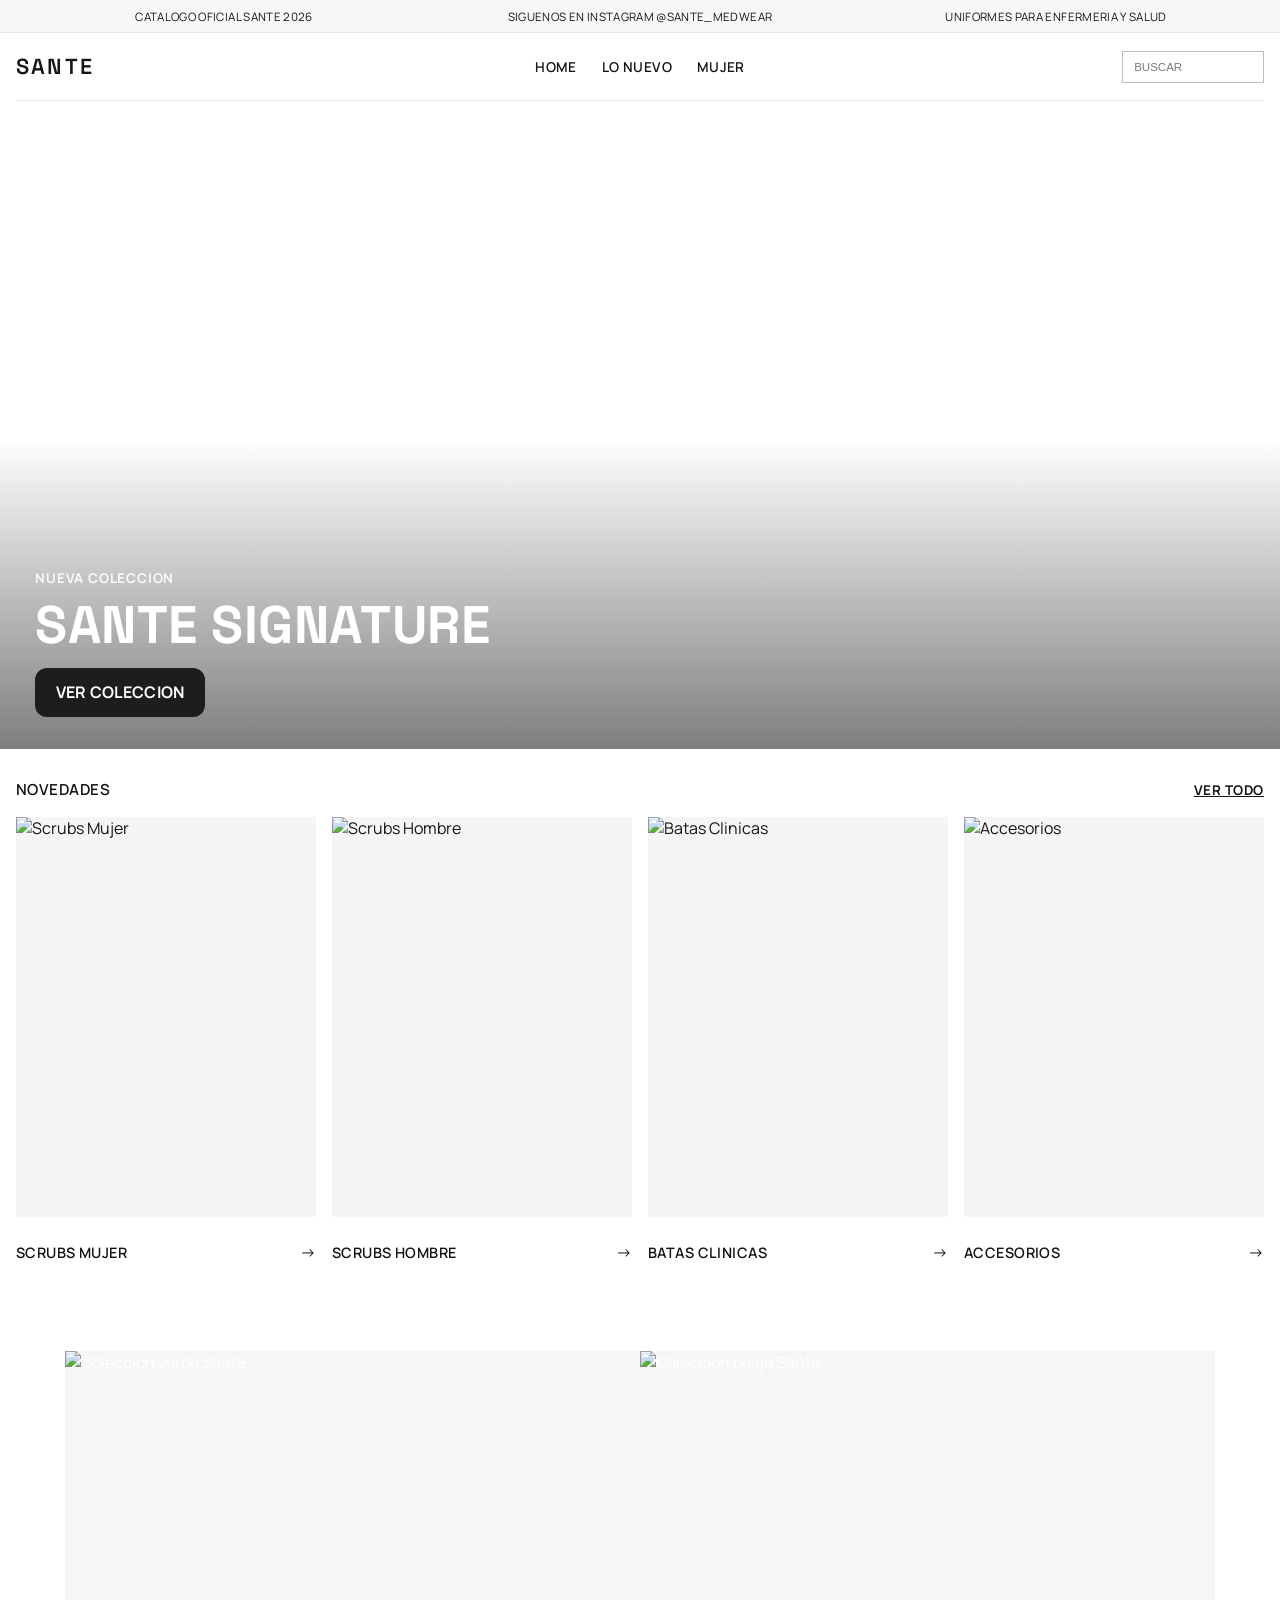
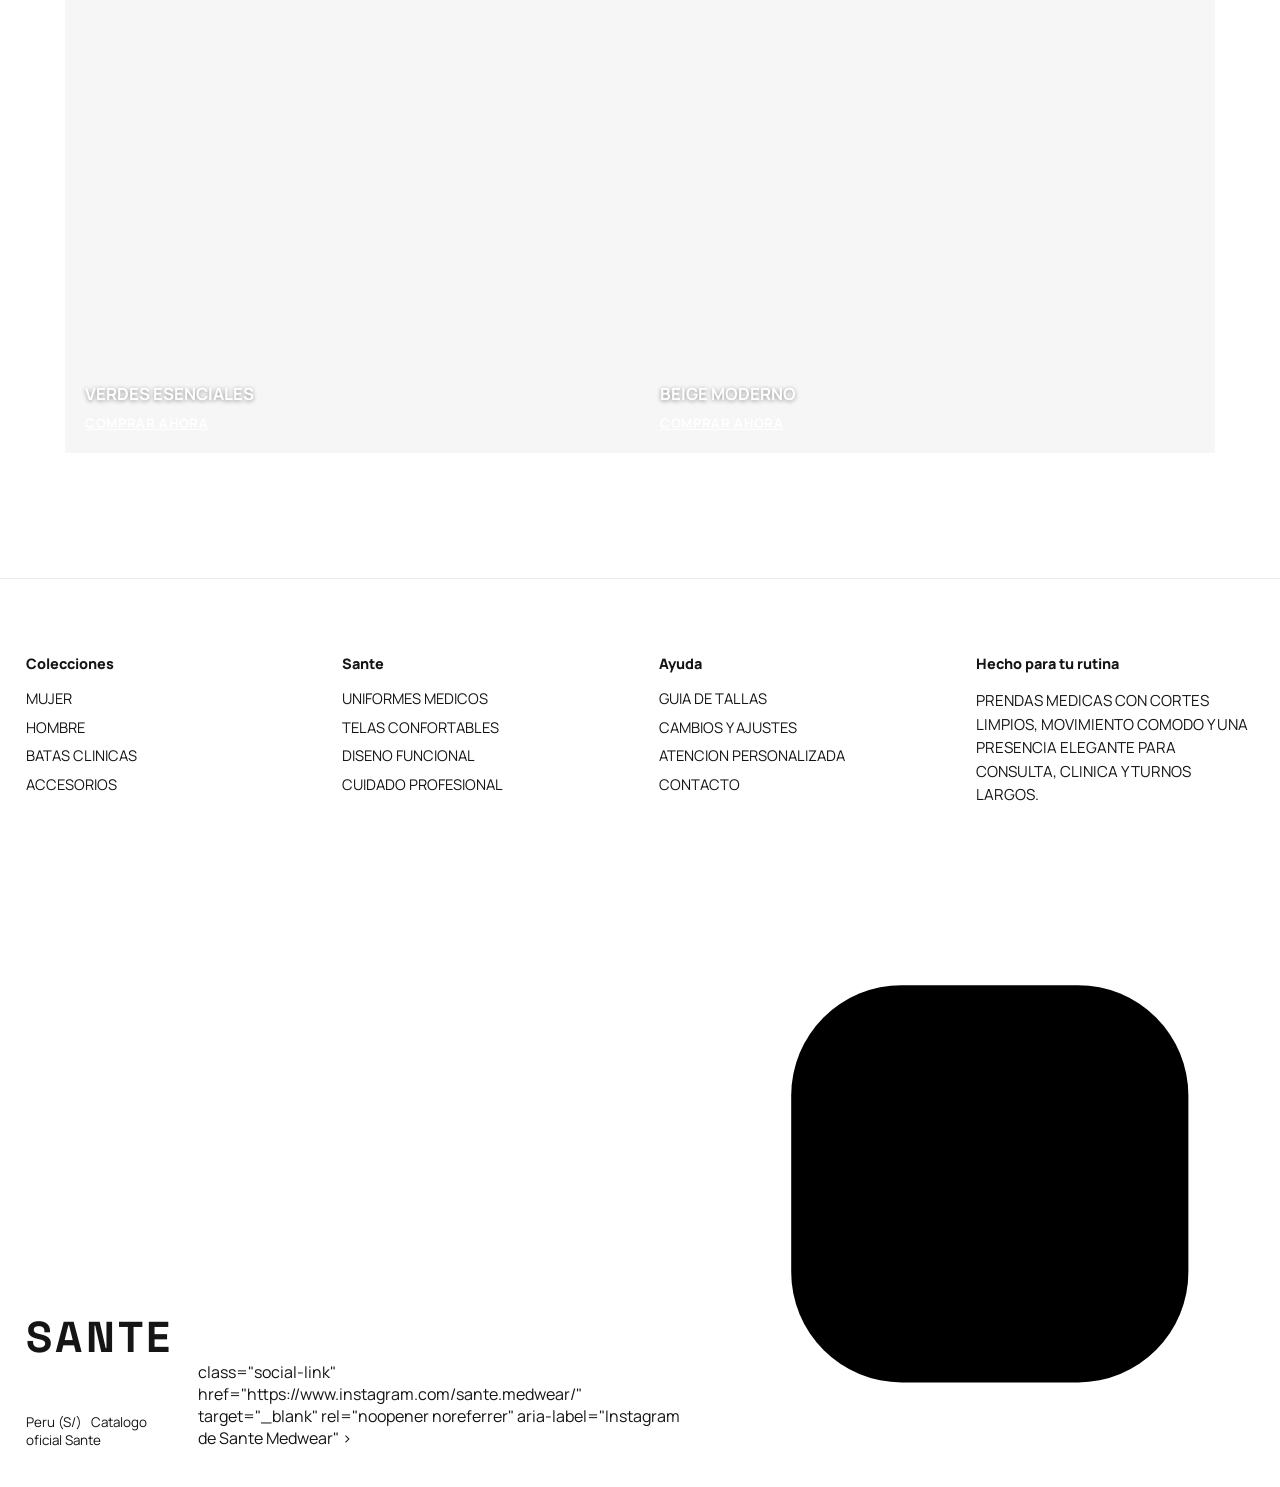
==== index.html @ aae08681 "Add files via upload" ====
<!DOCTYPE html>
<html lang="es">
<head>
    <meta charset="UTF-8">
    <meta http-equiv="X-UA-Compatible" content="IE=edge">
    <meta name="viewport" content="width=device-width, initial-scale=1.0">
    <title>Sante | Uniformes Medicos</title>
    <meta name="description" content="Sante: tienda online de ropa para enfermeros y personal de salud.">
    <link rel="preconnect" href="https://fonts.googleapis.com">
    <link rel="preconnect" href="https://fonts.gstatic.com" crossorigin>
    <link href="https://fonts.googleapis.com/css2?family=Manrope:wght@400;500;600;700&family=Space+Grotesk:wght@500;600;700&display=swap" rel="stylesheet">
    <link rel="stylesheet" href="styles.css">
</head>
<body>
    <div class="top-strip" aria-label="Avisos de tienda">
        <div class="top-strip-inner">
            <span>CATALOGO OFICIAL SANTE 2026</span>
            <span>SIGUENOS EN INSTAGRAM @SANTE_MEDWEAR</span>
            <span>UNIFORMES PARA ENFERMERIA Y SALUD</span>
        </div>
    </div>

    <header class="header">
        <a href="#inicio" class="brand" aria-label="Sante inicio">SANTE</a>

        <nav class="menu" aria-label="Menu principal">
            <a href="#inicio">HOME</a>
            <a href="#destacados">LO NUEVO</a>
            <a href="#coleccion">MUJER</a>
        </nav>

        <div class="header-actions">
            <label class="search-box" for="search-input">
                <input id="search-input" type="text" placeholder="BUSCAR">
            </label>
            <button class="menu-toggle" aria-label="Abrir menu">MENU</button>
        </div>
    </header>

    <main>
        <section class="hero-banner" id="inicio" aria-label="Video principal">
            <video class="hero-video" autoplay muted loop playsinline poster="portada-sante.jpeg">
                <source src="1.mp4" type="video/mp4">
            </video>
            <div class="hero-overlay"></div>
            <div class="hero-caption reveal-up">
                <p class="label">NUEVA COLECCION</p>
                <h1>SANTE SIGNATURE</h1>
                <a href="#destacados" class="btn btn-solid">VER COLECCION</a>
            </div>
        </section>

        <section class="hm-showcase" id="coleccion" aria-label="Novedades">
            <div class="hm-showcase-head">
                <h2>Novedades</h2>
                <a href="productos.html">Ver todo</a>
            </div>

            <div class="grid-categories">

                <!-- Scrubs Mujer -->
                <a class="category-card" href="productos.html" style="--delay: 0ms;">
                    <div class="category-photo">
                        <img src="perfil.jpg" alt="Scrubs Mujer">
                    </div>
                    <div class="category-content">
                        <h3>Scrubs Mujer</h3>
                        <span aria-hidden="true">&rarr;</span>
                    </div>
                </a>

                <!-- Scrubs Hombre -->
                <a class="category-card" href="productos.html" style="--delay: 70ms;">
                    <div class="category-photo">
                        <img src="perfil2.jpg" alt="Scrubs Hombre">
                    </div>
                    <div class="category-content">
                        <h3>Scrubs Hombre</h3>
                        <span aria-hidden="true">&rarr;</span>
                    </div>
                </a>

                <!-- Batas Clinicas -->
                <a class="category-card" href="productos.html" style="--delay: 140ms;">
                    <div class="category-photo">
                        <img src="perfil3.jpg" alt="Batas Clinicas">
                    </div>
                    <div class="category-content">
                        <h3>Batas Clinicas</h3>
                        <span aria-hidden="true">&rarr;</span>
                    </div>
                </a>

                <!-- Accesorios -->
                <a class="category-card" href="productos.html" style="--delay: 210ms;">
                    <div class="category-photo">
                        <img src="perfil4.jpg" alt="Accesorios">
                    </div>
                    <div class="category-content">
                        <h3>Accesorios</h3>
                        <span aria-hidden="true">&rarr;</span>
                    </div>
                </a>

            </div>
        </section>

        <section class="editorial-duo" aria-label="Colecciones destacadas">
            <a class="editorial-card" href="productos.html">
                <img src="verde.jpg.jpg" alt="Coleccion verde Sante">
                <div class="editorial-copy">
                    <h2>Verdes esenciales</h2>
                    <span>Comprar ahora</span>
                </div>
            </a>

            <a class="editorial-card" href="productos.html">
                <img src="beige.jpg" alt="Coleccion beige Sante">
                <div class="editorial-copy">
                    <h2>Beige moderno</h2>
                    <span>Comprar ahora</span>
                </div>
            </a>
        </section>
    </main>

    <footer class="site-footer" aria-label="Informacion de Sante">
        <div class="site-footer-grid">
            <section class="footer-column">
                <h2>Colecciones</h2>
                <a href="#coleccion">Mujer</a>
                <a href="#coleccion">Hombre</a>
                <a href="#coleccion">Batas clinicas</a>
                <a href="#coleccion">Accesorios</a>
            </section>

            <section class="footer-column">
                <h2>Sante</h2>
                <a href="#inicio">Uniformes medicos</a>
                <a href="#coleccion">Telas confortables</a>
                <a href="#coleccion">Diseno funcional</a>
                <a href="#coleccion">Cuidado profesional</a>
            </section>

            <section class="footer-column">
                <h2>Ayuda</h2>
                <a href="#coleccion">Guia de tallas</a>
                <a href="#coleccion">Cambios y ajustes</a>
                <a href="#coleccion">Atencion personalizada</a>
                <a href="#coleccion">Contacto</a>
            </section>

            <section class="footer-column footer-feature">
                <h2>Hecho para tu rutina</h2>
                <p>Prendas medicas con cortes limpios, movimiento comodo y una presencia elegante para consulta, clinica y turnos largos.</p>
            </section>
        </div>

        <div class="footer-bottom">
            <div>
                <a class="footer-brand" href="#inicio" aria-label="Sante inicio">SANTE</a>
                <p>Peru (S/) &nbsp; Catalogo oficial Sante</p>
            </div>

            
                class="social-link"
                href="https://www.instagram.com/sante.medwear/"
                target="_blank"
                rel="noopener noreferrer"
                aria-label="Instagram de Sante Medwear"
            >
                <svg viewBox="0 0 24 24" aria-hidden="true" focusable="false">
                    <rect x="3" y="3" width="18" height="18" rx="5"></rect>
                    <circle cx="12" cy="12" r="4"></circle>
                    <circle cx="17.5" cy="6.5" r="1.2"></circle>
                </svg>
            </a>
        </div>
    </footer>

    <script src="main.js"></script>
</body>
</html>
---- styles.css ----
:root {
    --bg: #ffffff;
    --surface: #ffffff;
    --ink: #151515;
    --muted: #666666;
    --line: #e9e9e9;
    --brand: #1d1d1d;
    --brand-strong: #000000;
    --radius-lg: 18px;
    --radius-md: 12px;
    --shadow-soft: 0 10px 24px rgba(15, 15, 15, 0.08);
}

* {
    box-sizing: border-box;
}

html,
body {
    margin: 0;
    padding: 0;
}

body {
    background: var(--bg);
    color: var(--ink);
    font-family: 'Manrope', sans-serif;
    min-height: 100vh;
    overflow-x: hidden;
}

.header,
.section-wrap,
.footer {
    width: min(1180px, calc(100% - 2rem));
    margin-inline: auto;
}

.top-strip {
    background: #f7f7f7;
    border-bottom: 1px solid var(--line);
    font-size: 0.72rem;
    letter-spacing: 0.03em;
}

.top-strip-inner {
    width: min(1320px, calc(100% - 2rem));
    margin-inline: auto;
    min-height: 32px;
    display: grid;
    align-items: center;
    grid-template-columns: 1fr 1fr 1fr;
    text-transform: uppercase;
}

.top-strip-inner span {
    text-align: center;
    white-space: nowrap;
    overflow: hidden;
    text-overflow: ellipsis;
}

.header {
    width: min(1320px, calc(100% - 2rem));
    display: flex;
    align-items: center;
    justify-content: space-between;
    gap: 1rem;
    min-height: 68px;
    padding: 0.6rem 0;
    position: sticky;
    top: 32px;
    background: rgba(255, 255, 255, 0.95);
    backdrop-filter: blur(8px);
    border-bottom: 1px solid var(--line);
    z-index: 30;
}

.brand {
    font-family: 'Space Grotesk', sans-serif;
    font-weight: 600;
    font-size: clamp(1.15rem, 1.7vw, 1.65rem);
    letter-spacing: 0.1em;
    text-decoration: none;
    color: var(--ink);
    flex: 1 1 0;
}

.menu {
    display: flex;
    align-items: center;
    justify-content: center;
    gap: 1.55rem;
    flex: 1 1 0;
}

.menu a {
    text-decoration: none;
    color: var(--ink);
    font-weight: 600;
    font-size: 0.85rem;
    letter-spacing: 0.03em;
    position: relative;
}

.menu a::after {
    content: '';
    position: absolute;
    left: 0;
    bottom: -0.2rem;
    width: 100%;
    height: 1px;
    transform: scaleX(0);
    transform-origin: right;
    transition: transform 0.22s ease;
    background: var(--ink);
}

.menu a:hover::after {
    transform: scaleX(1);
    transform-origin: left;
}

.menu-toggle {
    display: none;
    border: 1px solid var(--line);
    background: var(--surface);
    padding: 0.52rem 0.88rem;
    border-radius: 8px;
    font-weight: 600;
}

.header-actions {
    flex: 1 1 0;
    display: flex;
    justify-content: flex-end;
    align-items: center;
    gap: 0.55rem;
}

.search-box input {
    width: 142px;
    height: 32px;
    border: 1px solid #bdbdbd;
    background: #fff;
    font-size: 0.72rem;
    padding: 0 0.7rem;
    outline: none;
}

.search-box input::placeholder {
    color: #7c7c7c;
}

main {
    padding-bottom: 3rem;
}

.section-wrap {
    margin-bottom: 4.8rem;
}

.hero-banner {
    position: relative;
    min-height: 72vh;
    max-height: 780px;
    overflow: hidden;
    margin-bottom: 2rem;
}

.hero-video {
    width: 100%;
    height: 100%;
    min-height: 72vh;
    object-fit: cover;
    display: block;
}

.hero-overlay {
    position: absolute;
    inset: 0;
    background: linear-gradient(180deg, rgba(20, 20, 20, 0) 52%, rgba(20, 20, 20, 0.55) 100%);
}

.hero-caption {
    position: absolute;
    left: clamp(1rem, 4vw, 2.2rem);
    bottom: clamp(1rem, 3.2vw, 2rem);
    z-index: 2;
    color: #fff;
}

.label {
    font-size: 0.84rem;
    letter-spacing: 0.06em;
    font-weight: 700;
    color: rgba(255, 255, 255, 0.92);
    margin: 0 0 0.55rem;
}

h1,
h2,
h3 {
    margin: 0;
    font-family: 'Space Grotesk', sans-serif;
    line-height: 1.08;
}

h1 {
    font-size: clamp(2rem, 4.8vw, 3.3rem);
    max-width: 14ch;
    letter-spacing: 0.01em;
    margin-bottom: 0.9rem;
}

.btn {
    display: inline-flex;
    align-items: center;
    justify-content: center;
    text-decoration: none;
    border-radius: 12px;
    font-weight: 700;
    letter-spacing: 0.01em;
    padding: 0.86rem 1.3rem;
    transition: transform 0.22s ease, box-shadow 0.22s ease, background-color 0.22s ease;
}

.btn:hover {
    transform: translateY(-2px);
}

.btn-solid {
    background: var(--brand);
    color: #fff;
    box-shadow: none;
}

.btn-solid:hover {
    background: var(--brand-strong);
}

.btn-outline {
    border: 1px solid #cbcbc5;
    background: #fff;
    color: var(--ink);
}

.placeholder-card {
    border-radius: var(--radius-md);
    border: 1px dashed rgba(20, 20, 20, 0.22);
    background:
        linear-gradient(145deg, #f8f9f6, #f0f1eb),
        repeating-linear-gradient(
            -45deg,
            rgba(20, 20, 20, 0.03),
            rgba(20, 20, 20, 0.03) 8px,
            transparent 8px,
            transparent 16px
        );
    min-height: 140px;
    display: grid;
    place-items: center;
    text-align: center;
    color: #74746d;
    font-weight: 600;
    padding: 1rem;
}

.placeholder-card.large {
    min-height: 560px;
}

.hero-cover {
    width: 100%;
    min-height: 560px;
    height: 100%;
    object-fit: cover;
    border-radius: var(--radius-lg);
    border: 1px solid rgba(20, 20, 20, 0.08);
    box-shadow: var(--shadow-soft);
    display: block;
}

.hero-media {
    position: relative;
}

.hero-media::after {
    content: '';
    position: absolute;
    inset: auto 6% -18px;
    height: 26px;
    border-radius: 999px;
    background: rgba(20, 20, 20, 0.1);
    filter: blur(16px);
    z-index: -1;
}

.section-head {
    margin-bottom: 1.65rem;
    margin-top: 2rem;
}

.section-head h2 {
    font-size: clamp(1.55rem, 3.4vw, 2.55rem);
    letter-spacing: -0.01em;
}

.hm-showcase {
    width: min(1320px, calc(100% - 2rem));
    margin: 0 auto 4.8rem;
}

.hm-showcase-head {
    display: flex;
    align-items: center;
    justify-content: space-between;
    gap: 1rem;
    margin-bottom: 1.1rem;
    text-transform: uppercase;
}

.hm-showcase-head h2 {
    font-family: 'Manrope', sans-serif;
    font-size: 0.95rem;
    font-weight: 600;
    letter-spacing: 0.03em;
}

.hm-showcase-head a {
    color: var(--ink);
    font-size: 0.84rem;
    font-weight: 700;
    letter-spacing: 0.04em;
}

.grid-categories {
    display: grid;
    grid-template-columns: repeat(4, minmax(0, 1fr));
    gap: 1rem;
}

.category-card {
    overflow: hidden;
    background: var(--surface);
    color: var(--ink);
    display: block;
    text-decoration: none;
    transition: transform 0.24s ease, box-shadow 0.24s ease;
}

.category-card:hover {
    transform: translateY(-3px);
}

.category-photo {
    aspect-ratio: 3 / 4;
    background: #f5f5f5;
    overflow: hidden;
}

.category-photo img {
    width: 100%;
    height: 100%;
    object-fit: cover;
    object-position: center top;
    display: block;
}

.category-content {
    min-height: 58px;
    display: flex;
    align-items: center;
    justify-content: space-between;
    gap: 1rem;
    padding-top: 0.85rem;
    text-transform: uppercase;
}

.category-card h3 {
    font-family: 'Manrope', sans-serif;
    font-size: 0.9rem;
    font-weight: 600;
    letter-spacing: 0.03em;
}

.category-card p {
    color: var(--muted);
    line-height: 1.62;
    font-size: 0.94rem;
}

.products-grid {
    display: grid;
    grid-template-columns: repeat(3, minmax(0, 1fr));
    gap: 1.15rem;
}

.product-card {
    background: var(--surface);
    border: 1px solid var(--line);
    border-radius: var(--radius-md);
    overflow: hidden;
    transition: transform 0.24s ease, box-shadow 0.24s ease;
}

.product-card:hover {
    transform: translateY(-4px);
    box-shadow: var(--shadow-soft);
}

.product-image {
    border-radius: 0;
    border: 0;
    min-height: 260px;
}

.product-meta {
    padding: 1.1rem;
}

.product-type {
    margin: 0;
    letter-spacing: 0.11em;
    font-size: 0.68rem;
    font-weight: 700;
    color: var(--muted);
}

.product-meta h3 {
    margin-top: 0.62rem;
    font-size: 1.08rem;
}

.product-note {
    margin: 0.9rem 0 0;
    font-size: 0.84rem;
    color: #777;
    letter-spacing: 0.03em;
    text-transform: uppercase;
}

.product-row {
    margin-top: 1.15rem;
    display: flex;
    align-items: center;
    justify-content: space-between;
    gap: 0.75rem;
}

.product-row strong {
    font-size: 1.02rem;
    font-family: 'Space Grotesk', sans-serif;
}

.product-row button {
    border: 1px solid #d8d8d2;
    border-radius: 10px;
    background: #fff;
    color: var(--ink);
    font-weight: 700;
    padding: 0.58rem 0.95rem;
    cursor: pointer;
    transition: background-color 0.2s ease, color 0.2s ease;
}

.product-row button:hover {
    background: var(--ink);
    color: #fff;
}

.lookbook {
    display: grid;
    grid-template-columns: 0.95fr 1.05fr;
    gap: 1.15rem;
    align-items: start;
}

.lookbook-text p {
    color: var(--muted);
    line-height: 1.72;
    max-width: 54ch;
}

.lookbook-gallery {
    display: grid;
    grid-template-columns: repeat(3, minmax(0, 1fr));
    gap: 0.9rem;
}

.lookbook-gallery .placeholder-card {
    min-height: 340px;
}

.cta-box {
    border-radius: var(--radius-lg);
    padding: clamp(1.5rem, 4vw, 3rem);
    border: 1px solid #d6ddd7;
    background:
        linear-gradient(120deg, rgba(41, 79, 74, 0.13) 0%, rgba(41, 79, 74, 0.03) 40%, #ffffff 100%),
        #ffffff;
    color: var(--ink);
}

.cta-box h2 {
    font-size: clamp(1.5rem, 4vw, 2.6rem);
}

.cta-box p {
    color: var(--muted);
    margin-bottom: 1.4rem;
}

.cta-box .btn-solid {
    background: var(--ink);
    box-shadow: none;
}

.cta-box .btn-solid:hover {
    background: #000;
}

.reveal-up {
    opacity: 0;
    transform: translateY(22px);
    transition: opacity 0.55s ease, transform 0.55s ease;
    transition-delay: var(--delay, 0ms);
}

.reveal-up.visible {
    opacity: 1;
    transform: translateY(0);
}

.delay-1 {
    --delay: 120ms;
}

.delay-2 {
    --delay: 220ms;
}

.editorial-duo {
    width: min(1150px, calc(100% - 2rem));
    display: grid;
    grid-template-columns: repeat(2, minmax(0, 1fr));
    gap: 0;
    margin: 0 auto 4.8rem;
}

.editorial-card {
    position: relative;
    min-width: 0;
    overflow: hidden;
    background: #f6f6f6;
    color: #fff;
    display: block;
    text-decoration: none;
}

.editorial-card img {
    width: 100%;
    height: min(78vh, 760px);
    min-height: 540px;
    object-fit: cover;
    object-position: center top;
    display: block;
}

.editorial-copy {
    position: absolute;
    left: 1.25rem;
    bottom: 1.25rem;
    color: #fff;
}

.editorial-copy h2 {
    font-family: 'Manrope', sans-serif;
    font-size: 1.05rem;
    margin-bottom: 0.5rem;
    text-shadow: 0 1px 4px rgba(0, 0, 0, 0.42);
    text-transform: uppercase;
}

.editorial-copy a,
.editorial-copy span {
    color: #fff;
    display: inline-block;
    font-size: 0.82rem;
    font-weight: 700;
    letter-spacing: 0.05em;
    text-decoration: underline;
    text-transform: uppercase;
}

.site-footer {
    padding: 4.8rem 1.6rem 2.4rem;
    border-top: 1px solid var(--line);
    background: #fff;
    color: var(--ink);
}

.site-footer-grid {
    display: grid;
    grid-template-columns: 1fr 1fr 1fr minmax(260px, 1.1fr);
    gap: clamp(2rem, 5vw, 5.5rem);
    width: min(1320px, 100%);
    margin: 0 auto;
}

.footer-column {
    display: flex;
    flex-direction: column;
    align-items: flex-start;
    gap: 0.55rem;
}

.footer-column h2 {
    font-family: 'Manrope', sans-serif;
    font-size: 0.9rem;
    font-weight: 800;
    margin-bottom: 0.55rem;
}

.footer-column a {
    color: var(--ink);
    font-size: 0.92rem;
    line-height: 1.35;
    text-decoration: none;
    text-transform: uppercase;
}

.footer-column a:hover {
    text-decoration: underline;
}

.footer-feature p {
    max-width: 34ch;
    margin: 0;
    font-size: 0.95rem;
    line-height: 1.55;
    text-transform: uppercase;
}

.footer-bottom {
    width: min(1320px, 100%);
    margin: 7rem auto 0;
    display: flex;
    align-items: flex-end;
    justify-content: space-between;
    gap: 1.5rem;
}

.footer-brand {
    display: inline-block;
    margin-bottom: 3rem;
    color: var(--ink);
    font-family: 'Space Grotesk', sans-serif;
    font-size: clamp(1.8rem, 4vw, 2.7rem);
    font-weight: 700;
    letter-spacing: 0.08em;
    text-decoration: none;
}

.footer-bottom p {
    margin: 0;
    font-size: 0.84rem;
}

.social-link {
    width: 34px;
    height: 34px;
    display: inline-grid;
    place-items: center;
    color: var(--ink);
    text-decoration: none;
}

.social-link svg {
    width: 23px;
    height: 23px;
    fill: none;
    stroke: currentColor;
    stroke-width: 1.8;
    stroke-linecap: round;
    stroke-linejoin: round;
}

.social-link:hover {
    color: #666;
}

@media (max-width: 1024px) {
    .top-strip-inner {
        grid-template-columns: 1fr;
        gap: 0.1rem;
        min-height: 56px;
        padding: 0.2rem 0;
    }

    .top-strip-inner span:nth-child(2),
    .top-strip-inner span:nth-child(3) {
        display: none;
    }

    .header {
        top: 56px;
        flex-wrap: wrap;
        align-items: center;
        row-gap: 0.7rem;
        padding-top: 0.75rem;
        padding-bottom: 0.75rem;
    }

    .brand {
        flex: initial;
    }

    .menu {
        order: 3;
        justify-content: flex-start;
        width: 100%;
        padding-top: 0.35rem;
        border-top: 1px solid var(--line);
    }

    .header-actions {
        flex: initial;
    }

    .grid-categories {
        grid-template-columns: repeat(2, minmax(0, 1fr));
    }

    .editorial-duo {
        width: min(900px, calc(100% - 2rem));
    }

    .editorial-card img {
        height: 64vh;
        min-height: 460px;
    }

    .site-footer-grid {
        grid-template-columns: repeat(2, minmax(0, 1fr));
    }

    .footer-bottom {
        margin-top: 5rem;
    }

    .products-grid {
        grid-template-columns: repeat(2, minmax(0, 1fr));
    }

    .lookbook {
        grid-template-columns: 1fr;
    }

    .hero-banner,
    .hero-video {
        min-height: 62vh;
    }
}

@media (max-width: 760px) {
    .header {
        top: 56px;
        gap: 0.65rem;
    }

    .menu-toggle {
        display: inline-flex;
    }

    .menu {
        display: none;
        flex-direction: column;
        align-items: flex-start;
        width: 100%;
        background: var(--surface);
        border: 1px solid var(--line);
        border-radius: 10px;
        padding: 0.8rem;
        box-shadow: var(--shadow-soft);
        order: 4;
    }

    .menu.open {
        display: flex;
    }

    .search-box {
        display: none;
    }

    .placeholder-card.large {
        min-height: 320px;
    }

    .hero-banner,
    .hero-video {
        min-height: 56vh;
    }

    h1 {
        font-size: clamp(1.75rem, 8vw, 2.2rem);
        margin-bottom: 0.75rem;
    }

    .hero-caption {
        left: 1rem;
        bottom: 1rem;
    }

    .grid-categories,
    .products-grid,
    .lookbook-gallery {
        grid-template-columns: 1fr;
    }

    .lookbook-gallery .placeholder-card {
        min-height: 190px;
    }

    .editorial-duo {
        grid-template-columns: 1fr;
        width: 100%;
    }

.editorial-card {
    position: relative;
    border-radius: var(--radius-md);
    overflow: hidden;
}

.editorial-card img {
    width: 100%;
    height: 380px; /* cambia este valor para hacerlas más chicas o grandes */
    object-fit: cover;
    display: block;
}

.editorial-copy {
    position: absolute;
    bottom: 1.2rem;
    left: 1.2rem;
    color: #fff;
}

.editorial-copy h2 {
    font-size: 1.4rem;
    margin-bottom: 0.5rem;
    text-shadow: 0 1px 4px rgba(0,0,0,0.4);
}

.editorial-copy a,
.editorial-copy span {
    color: #fff;
    font-weight: 700;
    font-size: 0.85rem;
    letter-spacing: 0.05em;
    text-decoration: underline;
}

.editorial-card img {
    height: 72vh;
    min-height: 420px;
    object-position: center top;
}

    .site-footer {
        padding: 3.5rem 1rem 2rem;
    }

    .site-footer-grid {
        grid-template-columns: 1fr;
        gap: 2rem;
    }

    .footer-bottom {
        align-items: flex-start;
        flex-direction: column;
        margin-top: 4rem;
    }

    .footer-brand {
        margin-bottom: 2rem;
    }
    .catalogo{
    padding: 120px 5%;
}

.catalogo h1{
    text-align:center;
    margin-bottom:40px;
}

.grid-categories{
    display:grid;
    grid-template-columns:repeat(auto-fit,minmax(220px,1fr));
    gap:20px;
}

.category-card{
    transition:0.3s ease;
}

.category-card:hover{
    transform:translateY(-5px);
}

.category-card img{
    width:100%;
    height:300px;
    object-fit:cover;
    border-radius:8px;
}

.category-card h3{
    margin-top:12px;
    text-align:center;
    font-size:16px;
    font-weight:600;
}

.product-slider{
    display:flex;
    gap:16px;
    overflow-x:auto;
    padding-bottom:10px;
    scroll-behavior:smooth;
}

.product-slider::-webkit-scrollbar{
    height:4px;
}

.product-slider::-webkit-scrollbar-thumb{
    background:#ccc;
    border-radius:10px;
}

.product-card{
    min-width:170px;
    max-width:170px;
    flex-shrink:0;
    transition:0.3s ease;
}

.product-card:hover{
    transform:translateY(-5px);
}

.product-card img{
    width:100%;
    height:240px;
    object-fit:cover;
    border-radius:8px;
}

.product-card h3{
    margin:10px 0 4px;
    font-size:14px;
    font-weight:600;
    text-align:center;
}

.product-card p{
    margin:0;
    font-size:13px;
    color:#666;
    text-align:center;
}

}

.products-page {
    background: #fff;
}

.products-page .header {
    position: sticky;
    top: 32px;
}

.plp-shell {
    width: min(1320px, calc(100% - 2rem));
    margin: 0 auto;
    padding: 1.2rem 0 4rem;
}

.plp-hero {
    min-height: 168px;
    display: flex;
    align-items: flex-end;
    justify-content: space-between;
    gap: 1rem;
    padding: 2.2rem 0 1.2rem;
    border-bottom: 1px solid var(--line);
}

.plp-hero p {
    margin: 0 0 0.45rem;
    font-size: 0.78rem;
    font-weight: 700;
    letter-spacing: 0.08em;
    text-transform: uppercase;
    color: var(--muted);
}

.plp-hero h1 {
    max-width: none;
    margin: 0;
    font-family: 'Manrope', sans-serif;
    font-size: clamp(1.7rem, 3vw, 2.55rem);
    font-weight: 800;
    letter-spacing: 0;
    text-transform: uppercase;
}

.plp-hero span {
    flex: 0 0 auto;
    color: var(--muted);
    font-size: 0.86rem;
    text-transform: uppercase;
}

.plp-layout {
    display: grid;
    grid-template-columns: 190px minmax(0, 1fr);
    gap: 1.5rem;
    align-items: start;
    padding-top: 1rem;
}

.plp-filters {
    position: sticky;
    top: 116px;
    padding-right: 0.8rem;
}

.filter-block {
    border-bottom: 1px solid var(--line);
    padding: 1rem 0;
}

.filter-block button,
.plp-toolbar button {
    width: 100%;
    border: 0;
    background: transparent;
    color: var(--ink);
    cursor: pointer;
    font: inherit;
    font-size: 0.82rem;
    font-weight: 800;
    letter-spacing: 0.04em;
    text-align: left;
    text-transform: uppercase;
    padding: 0;
}

.filter-block a {
    display: block;
    color: var(--ink);
    font-size: 0.86rem;
    line-height: 1.55;
    text-decoration: none;
    margin-top: 0.56rem;
}

.filter-block a:hover {
    text-decoration: underline;
}

.plp-toolbar {
    min-height: 44px;
    display: flex;
    justify-content: space-between;
    align-items: center;
    gap: 1rem;
    margin-bottom: 1rem;
    color: var(--muted);
    font-size: 0.82rem;
    text-transform: uppercase;
}

.plp-toolbar button {
    display: none;
}

.plp-grid {
    display: grid;
    grid-template-columns: repeat(5, minmax(0, 1fr));
    gap: 1.2rem 0.85rem;
}

.plp-card {
    min-width: 0;
    background: #fff;
}

.product-carousel {
    position: relative;
    aspect-ratio: 3 / 4;
    overflow: hidden;
    background: #f4f4f4;
    cursor: zoom-in;
}

.carousel-track,
.carousel-track img {
    width: 100%;
    height: 100%;
}

.carousel-track img {
    position: absolute;
    inset: 0;
    display: block;
    object-fit: cover;
    object-position: center top;
    opacity: 0;
    pointer-events: none;
    transform: scale(1.01);
    transition: opacity 0.22s ease, transform 0.22s ease;
}

.carousel-track img.is-active {
    opacity: 1;
    pointer-events: auto;
    transform: scale(1);
}

.carousel-btn {
    position: absolute;
    top: 50%;
    z-index: 2;
    width: 28px;
    height: 28px;
    display: grid;
    place-items: center;
    border: 1px solid rgba(0, 0, 0, 0.14);
    border-radius: 50%;
    background: rgba(255, 255, 255, 0.86);
    color: #111;
    cursor: pointer;
    font-size: 1.25rem;
    line-height: 1;
    opacity: 0;
    transform: translateY(-50%);
    transition: opacity 0.2s ease, background-color 0.2s ease;
}

.carousel-prev {
    left: 0.55rem;
}

.carousel-next {
    right: 0.55rem;
}

.plp-card:hover .carousel-btn,
.product-carousel:focus-within .carousel-btn {
    opacity: 1;
}

.carousel-btn:hover {
    background: #fff;
}

.carousel-dots {
    position: absolute;
    left: 0.7rem;
    right: 0.7rem;
    bottom: 0.7rem;
    z-index: 2;
    display: flex;
    justify-content: center;
    gap: 0.32rem;
}

.carousel-dots span {
    width: 5px;
    height: 5px;
    border-radius: 50%;
    background: rgba(0, 0, 0, 0.25);
}

.carousel-dots span.is-active {
    background: #111;
}

.plp-card-info {
    min-height: 104px;
    display: grid;
    gap: 0.16rem;
    padding-top: 0.58rem;
}

.plp-card-info p,
.plp-card-info span {
    margin: 0;
    color: var(--muted);
    font-size: 0.82rem;
}

.plp-card-info h2 {
    margin: 0;
    font-family: 'Manrope', sans-serif;
    font-size: 0.86rem;
    font-weight: 700;
    line-height: 1.24;
}

.plp-card-info strong {
    margin-top: 0.22rem;
    font-size: 0.88rem;
}

.gallery-modal {
    position: fixed;
    inset: 0;
    z-index: 100;
    display: none;
    place-items: center;
    padding: 1.2rem;
}

.gallery-modal.is-open {
    display: grid;
}

.gallery-backdrop {
    position: absolute;
    inset: 0;
    background: rgba(0, 0, 0, 0.62);
}

.gallery-dialog {
    position: relative;
    z-index: 1;
    width: min(760px, 100%);
    max-height: calc(100vh - 2.4rem);
    display: grid;
    grid-template-columns: 52px minmax(0, 1fr) 52px;
    grid-template-rows: minmax(0, 1fr) auto auto;
    align-items: center;
    background: #fff;
    box-shadow: 0 24px 70px rgba(0, 0, 0, 0.28);
}

.gallery-image {
    grid-column: 2;
    width: 100%;
    max-height: min(74vh, 740px);
    display: block;
    object-fit: contain;
    background: #f4f4f4;
}

.gallery-close,
.gallery-nav {
    border: 0;
    background: transparent;
    color: #111;
    cursor: pointer;
    font: inherit;
}

.gallery-close {
    position: absolute;
    top: 0.55rem;
    right: 0.65rem;
    z-index: 3;
    width: 36px;
    height: 36px;
    font-size: 1.8rem;
    line-height: 1;
}

.gallery-nav {
    width: 44px;
    height: 44px;
    display: grid;
    place-items: center;
    border: 1px solid #d8d8d8;
    border-radius: 50%;
    font-size: 2rem;
    line-height: 1;
    margin-inline: auto;
}

.gallery-prev {
    grid-column: 1;
}

.gallery-next {
    grid-column: 3;
}

.gallery-info {
    grid-column: 1 / -1;
    display: flex;
    align-items: center;
    justify-content: space-between;
    gap: 1rem;
    padding: 0.85rem 1rem 0.2rem;
}

.gallery-info h2 {
    font-family: 'Manrope', sans-serif;
    font-size: 0.95rem;
    line-height: 1.25;
}

.gallery-info span {
    color: var(--muted);
    font-size: 0.84rem;
}

.gallery-dots {
    grid-column: 1 / -1;
    display: flex;
    justify-content: center;
    gap: 0.42rem;
    padding: 0.75rem 1rem 1rem;
}

.gallery-dots button {
    width: 7px;
    height: 7px;
    border: 0;
    border-radius: 50%;
    background: #c9c9c9;
    cursor: pointer;
    padding: 0;
}

.gallery-dots button.is-active {
    background: #111;
}

body.modal-open {
    overflow: hidden;
}

@media (max-width: 1180px) {
    .plp-grid {
        grid-template-columns: repeat(4, minmax(0, 1fr));
    }
}

@media (max-width: 900px) {
    .plp-layout {
        grid-template-columns: 1fr;
    }

    .plp-filters {
        display: none;
    }

    .plp-toolbar button {
        display: block;
        width: auto;
    }

    .plp-grid {
        grid-template-columns: repeat(3, minmax(0, 1fr));
    }

    .carousel-btn {
        opacity: 1;
    }
}

@media (max-width: 720px) {
    .plp-grid {
        grid-template-columns: repeat(2, minmax(0, 1fr));
    }

    .gallery-dialog {
        grid-template-columns: 42px minmax(0, 1fr) 42px;
        width: min(520px, 100%);
    }

    .gallery-image {
        max-height: 68vh;
    }

    .gallery-nav {
        width: 34px;
        height: 34px;
        font-size: 1.55rem;
    }
}

@media (max-width: 560px) {
    .plp-shell {
        width: min(100% - 1rem, 1320px);
        padding-top: 0.4rem;
    }

    .plp-hero {
        min-height: 130px;
        align-items: flex-start;
        flex-direction: column;
        justify-content: flex-end;
    }

    .plp-toolbar {
        align-items: flex-start;
        flex-direction: column;
        gap: 0.35rem;
    }

    .plp-grid {
        gap: 1.2rem 0.65rem;
    }

    .plp-card-info {
        min-height: 106px;
    }

    .carousel-btn {
        width: 30px;
        height: 30px;
    }
}

/* Ajuste final de catalogo: grilla tipo H&M con fotos mas contenidas. */
.products-page .plp-shell {
    width: min(1180px, calc(100% - 2rem));
    padding: 0 0 4rem;
}

.products-page .plp-hero {
    min-height: 96px;
    padding: 1.15rem 0 0.8rem;
}

.products-page .plp-layout {
    display: block;
    padding-top: 0;
}

.products-page .plp-filters {
    display: none;
}

.products-page .plp-toolbar {
    min-height: 38px;
    margin-bottom: 0.8rem;
}

.products-page .plp-grid {
    display: grid;
    grid-template-columns: repeat(auto-fill, minmax(155px, 1fr));
    gap: 1.35rem 0.85rem;
}

.products-page .plp-card {
    min-width: 0;
    max-width: 210px;
}

.products-page .product-carousel {
    width: 100%;
    height: 235px;
    aspect-ratio: auto;
}

.products-page .carousel-track img {
    object-fit: cover;
    object-position: center top;
}

.products-page .plp-card-info {
    min-height: 86px;
    padding: 0.55rem 0 0;
}

@media (max-width: 1024px) {
    .products-page .plp-grid {
        grid-template-columns: repeat(auto-fill, minmax(150px, 1fr));
    }

    .products-page .product-carousel {
        height: 220px;
    }
}

@media (max-width: 720px) {
    .products-page .plp-grid {
        grid-template-columns: repeat(2, minmax(0, 1fr));
        gap: 1.15rem 0.7rem;
    }

    .products-page .product-carousel {
        height: 210px;
    }

    .products-page .plp-card-info {
        padding-inline: 0;
    }
}
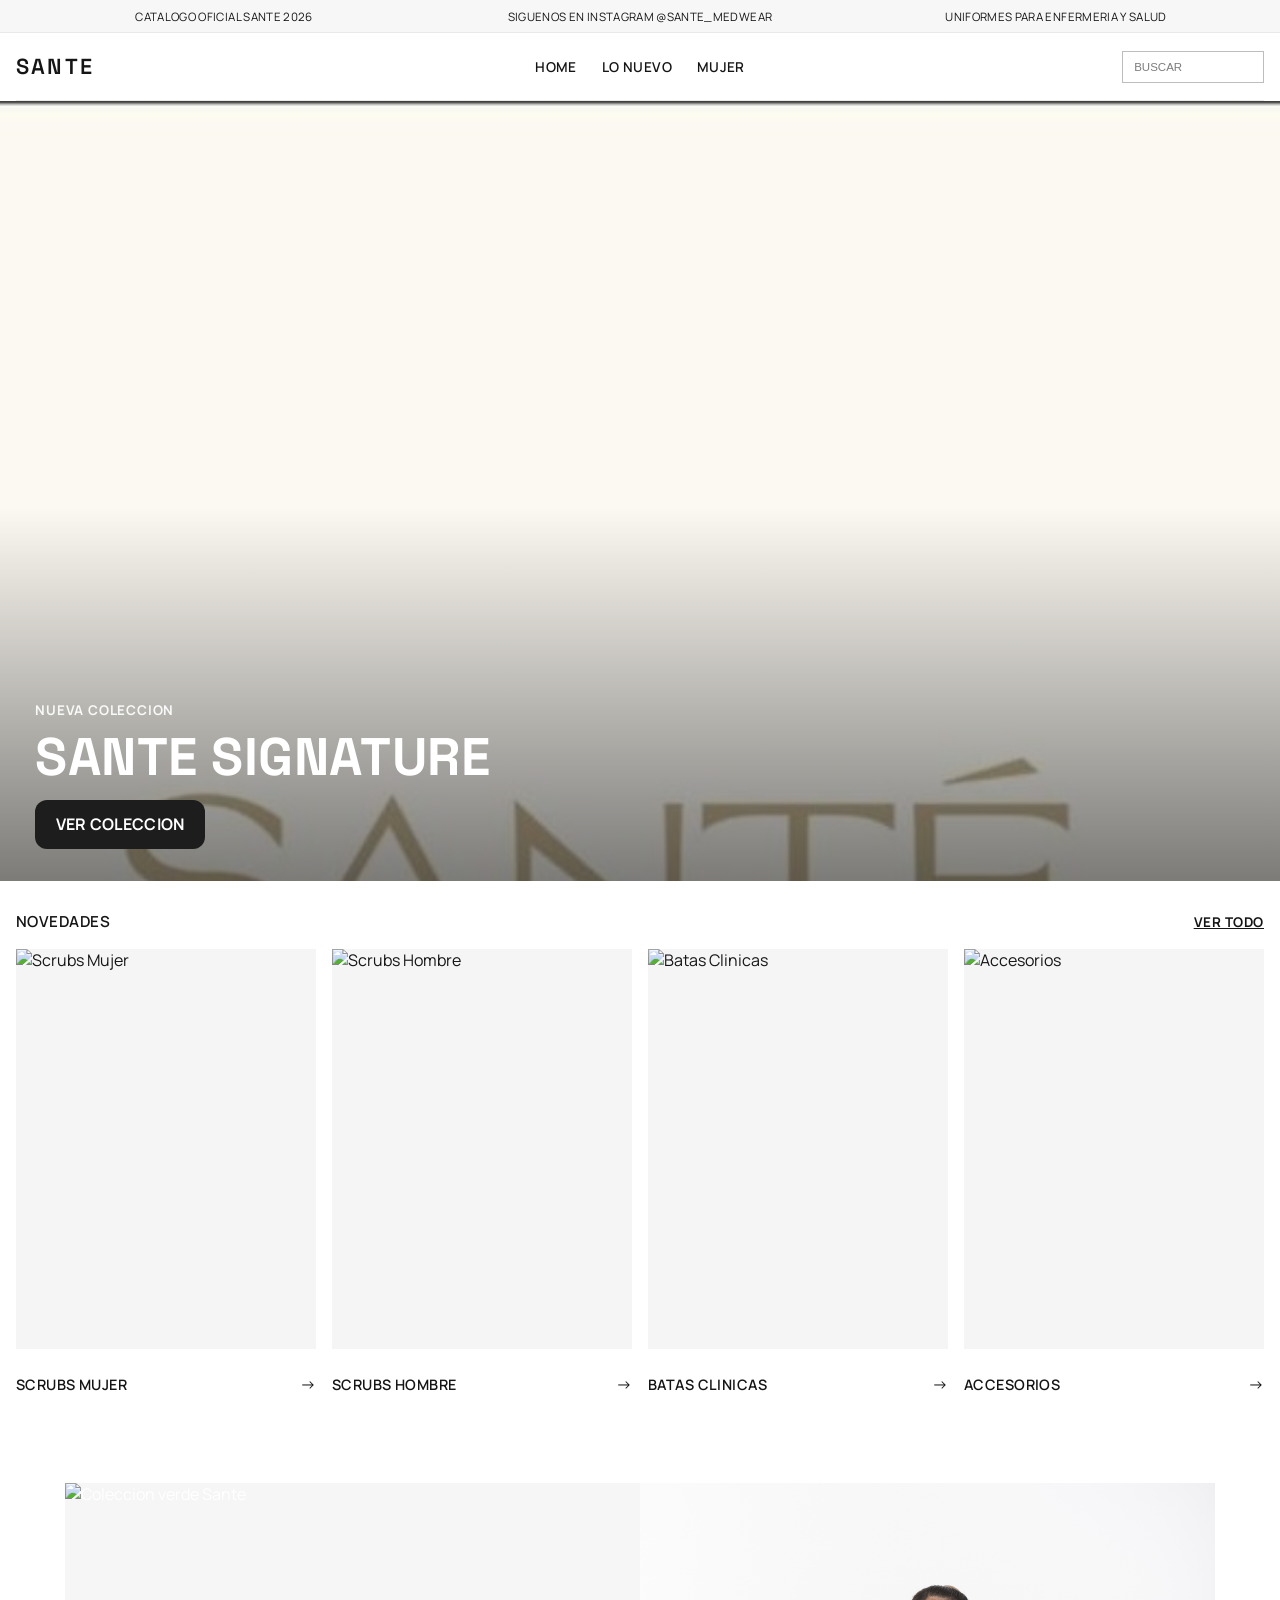
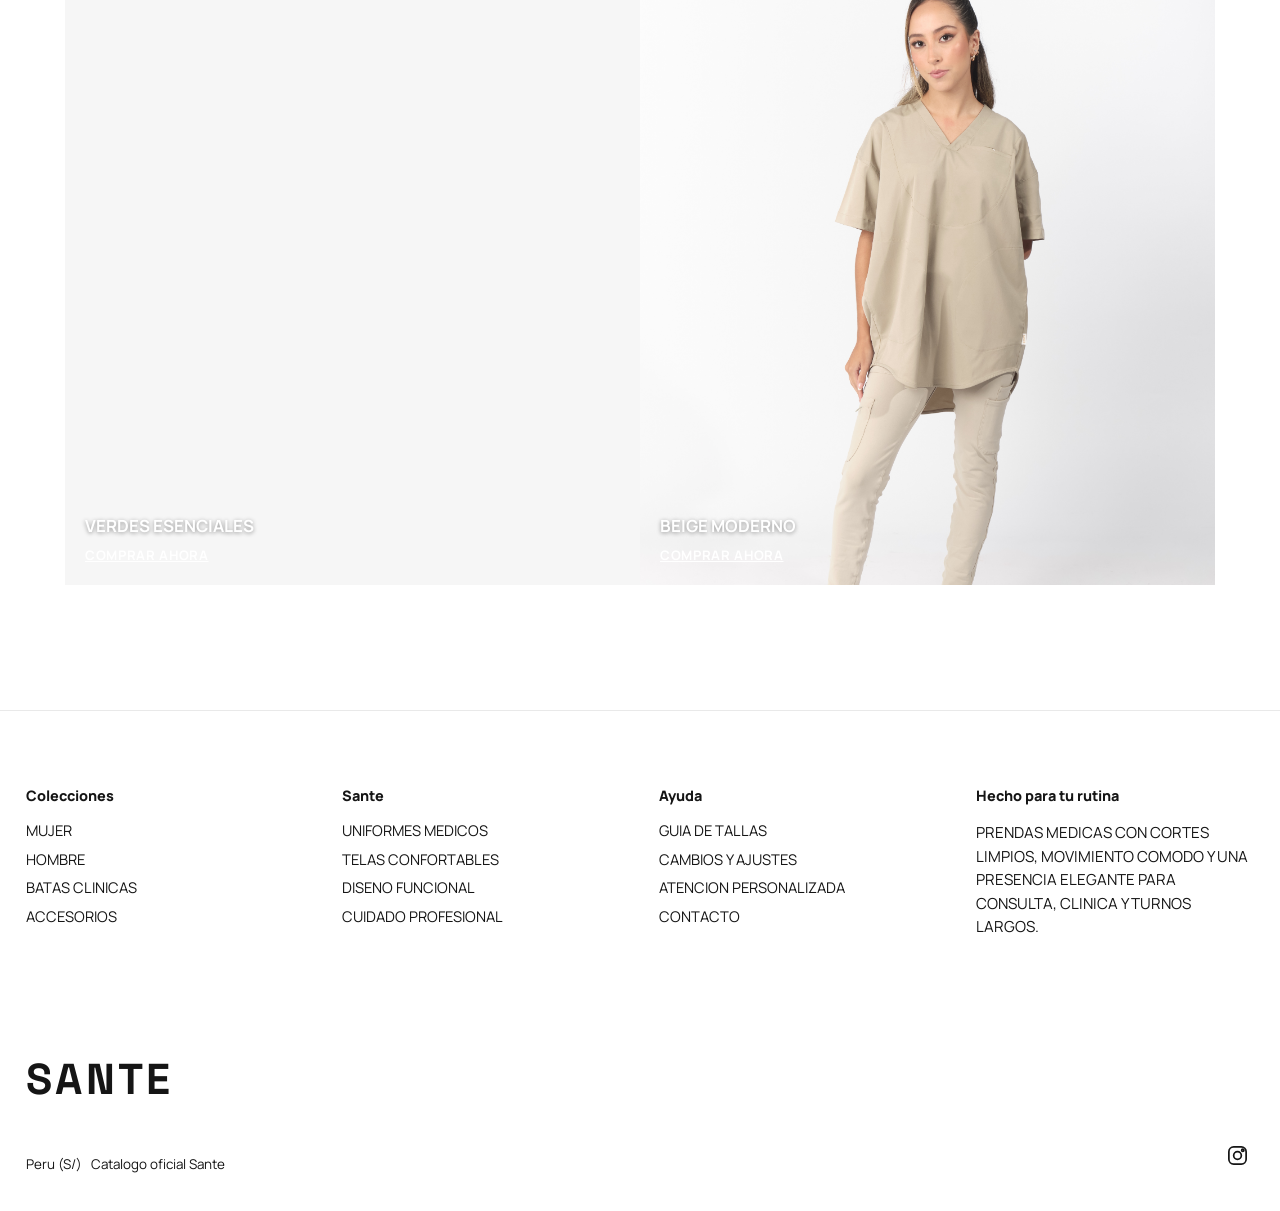
==== commit 7fe19a35: "Add files via upload" ====
--- a/index.html
+++ b/index.html
@@ -157,18 +157,13 @@
         </div>
 
         <div class="footer-bottom">
+            
             <div>
                 <a class="footer-brand" href="#inicio" aria-label="Sante inicio">SANTE</a>
                 <p>Peru (S/) &nbsp; Catalogo oficial Sante</p>
             </div>
 
-            
-                class="social-link"
-                href="https://www.instagram.com/sante.medwear/"
-                target="_blank"
-                rel="noopener noreferrer"
-                aria-label="Instagram de Sante Medwear"
-            >
+            <a class="social-link" href="https://www.instagram.com/sante.medwear/" target="_blank" rel="noopener noreferrer" aria-label="Instagram de Sante Medwear">
                 <svg viewBox="0 0 24 24" aria-hidden="true" focusable="false">
                     <rect x="3" y="3" width="18" height="18" rx="5"></rect>
                     <circle cx="12" cy="12" r="4"></circle>
